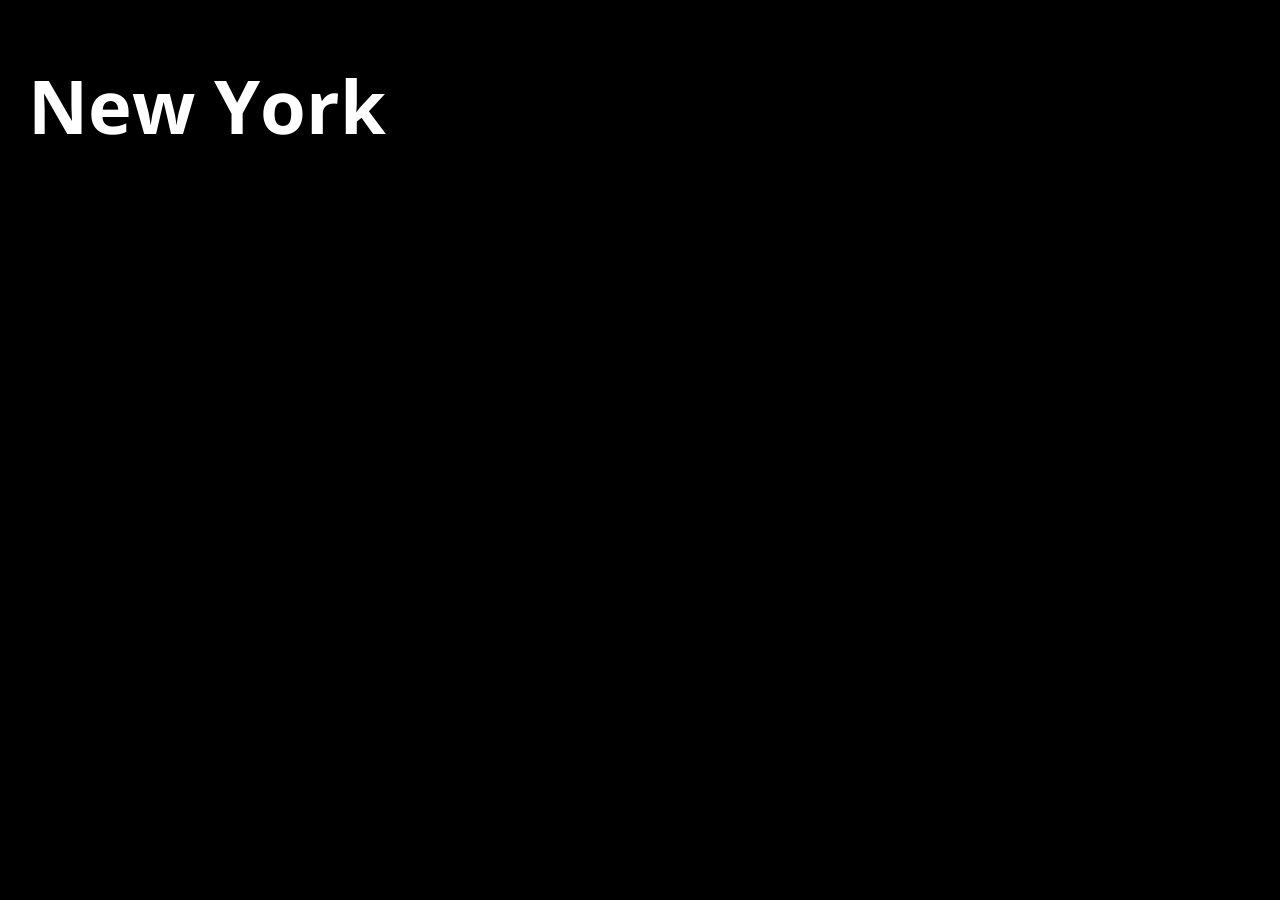
==== DevArt/devArt.html @ bdbbf9b9 "update" ====
<html>
<head>
  <link rel="stylesheet" href="http://libs.cartocdn.com/cartodb.js/v3/themes/css/cartodb.css" />
  <!-- <link rel="stylesheet" href="../css/cartodb.css" /> -->
  <script src="http://libs.cartocdn.com/cartodb.js/v3/cartodb.js"></script>
<!--   
  <script src="http://code.jquery.com/jquery-1.11.0.min.js"></script>
 -->
  <link href='http://fonts.googleapis.com/css?family=Open+Sans:300' rel='stylesheet' type='text/css'>
  <!--[if lte IE 8]>
    <link rel="stylesheet" href="http://libs.cartocdn.com/cartodb.js/v2/themes/css/cartodb.ie.css" />
  <![endif]-->
  <style>
    html, body {width:100%; height:100%; padding: 0; margin: 0;}
    #cartodb-map { width: 100%; height:100%; background: black;}
    h1 {
        position: absolute; left: 28px; top: 5px; z-index: 10;
        font-family: 'Open Sans', sans-serif; font-size: 74px; color: white;opacity: 1;
      }
  </style>

  <script>
    var map;
    function init(){
      // initiate leaflet map
      map = new L.Map('cartodb-map', { 
        center: [40.745480, -73.991337],
        zoom: 13,
        zoomControl: false
        // time_slider: false
      })

      //console.log();

      L.tileLayer('https://dnv9my2eseobd.cloudfront.net/v3/cartodb.map-4xtxp73f/{z}/{x}/{y}.png', {
        attribution: 'Mapbox <a href="http://mapbox.com/about/maps" target="_blank">Terms &amp; Feedback</a>'
      }).addTo(map);

      // open path 
      var layerUrl = 'http://youjin.cartodb.com/api/v2/viz/2526e8c6-a4a8-11e3-a5c2-0e230854a1cb/viz.json'; // dynamic
      
      // var layerUrl = 'http://youjin.cartodb.com/api/v2/viz/106eea7e-a4c5-11e3-9746-0e230854a1cb/viz.json'; // static

      // var subLayerOptions = {
      //   sql: "SELECT * FROM openpaths_meggonagul",
      //   cartocss: "#openpaths_meggonagul{marker-fill: #109DCD;}"
      // }

      // document.getElementById("div.cartodb-timeslider").display= "none";
      document.getElementsByClassName('div.cartodb-timeslider').display = 'none';

      cartodb.createLayer(map, layerUrl)
        .addTo(map)
        .on('done', function(layer) {
          // layer.getSubLayer(0).set(subLayerOptions);
        }).on('error', function() {
          //log the error
        });

        // $(".slider").css("display","none");
    }  

  </script>
</head>

<body onload="init()">
  <h1>New York</h1>
  <div id='cartodb-map'></div>
</body>
</html>
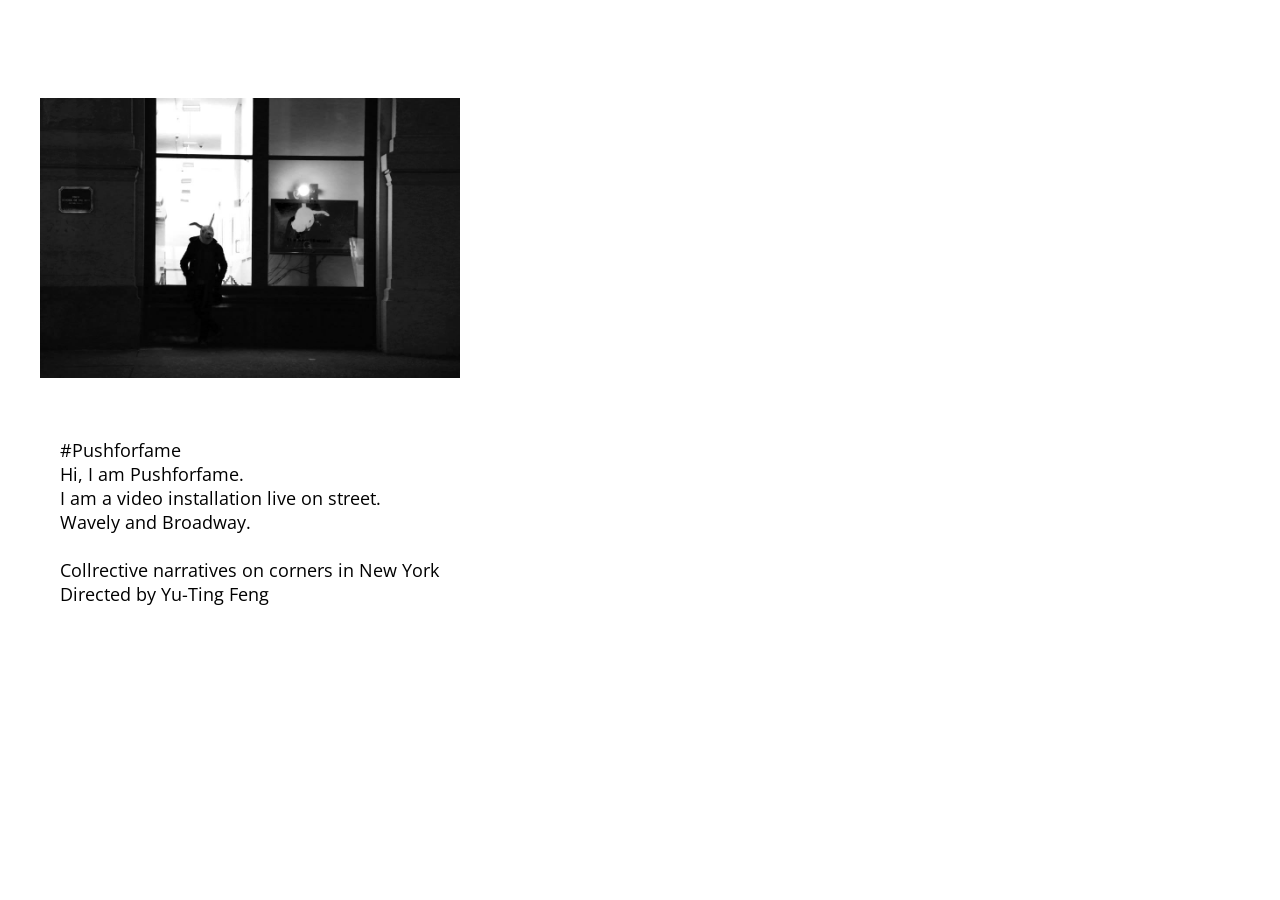
==== commit ea1fa48b: "edit" ====
--- a/DevArt/devArt.html
+++ b/DevArt/devArt.html
@@ -2,53 +2,41 @@
 <html>
 <head>
   <link rel="stylesheet" href="http://libs.cartocdn.com/cartodb.js/v3/themes/css/cartodb.css" />
-  <!-- <link rel="stylesheet" href="../css/cartodb.css" /> -->
   <script src="http://libs.cartocdn.com/cartodb.js/v3/cartodb.js"></script>
-<!--   
-  <script src="http://code.jquery.com/jquery-1.11.0.min.js"></script>
- -->
   <link href='http://fonts.googleapis.com/css?family=Open+Sans:300' rel='stylesheet' type='text/css'>
-  <!--[if lte IE 8]>
-    <link rel="stylesheet" href="http://libs.cartocdn.com/cartodb.js/v2/themes/css/cartodb.ie.css" />
-  <![endif]-->
+
   <style>
     html, body {width:100%; height:100%; padding: 0; margin: 0;}
-    #cartodb-map { width: 100%; height:100%; background: black;}
+    #cartodb-map { width: 100%; height:100%; } /*//background: black;*/
     h1 {
-        position: absolute; left: 28px; top: 5px; z-index: 10;
-        font-family: 'Open Sans', sans-serif; font-size: 74px; color: white;opacity: 1;
+        position: absolute; left: 40px; top: 70px; z-index: 10;
+        font-family: 'Open Sans', sans-serif; font-size: 42px; color: rgba(255, 255, 255, 0.3);
       }
+    p {
+        position: absolute; left: 40px; top: 400px; padding: 20px;
+        background-color: rgba(255, 255, 255, 0.35); font-family: 'Open Sans', sans-serif; font-size: 18px;
+      }
+    .cartodb-timeslider {background:rgba(0, 0, 0, 0.0) !important; display:none !important;}
+/*    .cartodb-timeslider ul li {border-right:0px !important;}
+    .cartodb-timeslider p {display:none !important;}*/
   </style>
 
   <script>
     var map;
     function init(){
-      // initiate leaflet map
       map = new L.Map('cartodb-map', { 
-        center: [40.745480, -73.991337],
+        center: [40.745480 - 0.01, -73.991337 - 0.04],
         zoom: 13,
         zoomControl: false
-        // time_slider: false
       })
-
-      //console.log();
 
       L.tileLayer('https://dnv9my2eseobd.cloudfront.net/v3/cartodb.map-4xtxp73f/{z}/{x}/{y}.png', {
         attribution: 'Mapbox <a href="http://mapbox.com/about/maps" target="_blank">Terms &amp; Feedback</a>'
       }).addTo(map);
 
       // open path 
-      var layerUrl = 'http://youjin.cartodb.com/api/v2/viz/2526e8c6-a4a8-11e3-a5c2-0e230854a1cb/viz.json'; // dynamic
-      
-      // var layerUrl = 'http://youjin.cartodb.com/api/v2/viz/106eea7e-a4c5-11e3-9746-0e230854a1cb/viz.json'; // static
-
-      // var subLayerOptions = {
-      //   sql: "SELECT * FROM openpaths_meggonagul",
-      //   cartocss: "#openpaths_meggonagul{marker-fill: #109DCD;}"
-      // }
-
-      // document.getElementById("div.cartodb-timeslider").display= "none";
-      document.getElementsByClassName('div.cartodb-timeslider').display = 'none';
+      // var layerUrl = 'http://youjin.cartodb.com/api/v2/viz/2526e8c6-a4a8-11e3-a5c2-0e230854a1cb/viz.json';  
+      var layerUrl = 'http://youjin.cartodb.com/api/v2/viz/92df79f2-abae-11e3-8556-0edbca4b5057/viz.json';    
 
       cartodb.createLayer(map, layerUrl)
         .addTo(map)
@@ -57,15 +45,23 @@
         }).on('error', function() {
           //log the error
         });
-
-        // $(".slider").css("display","none");
     }  
-
   </script>
 </head>
 
 <body onload="init()">
-  <h1>New York</h1>
+
+  <!-- <h1><img src="pushforfame.png" width="100"> PUSH FOR FAME</h1> -->
+  <h1><img src="bunny.jpg" width="420"></h1>
   <div id='cartodb-map'></div>
+  <p>
+        #Pushforfame <br>
+        Hi, I am Pushforfame.  <br>
+        I am a video installation live on street. <br>
+        Wavely and Broadway. <br><br>
+        
+        Collrective narratives on corners in New York <br>
+        Directed by Yu-Ting Feng
+  </p>
 </body>
 </html>
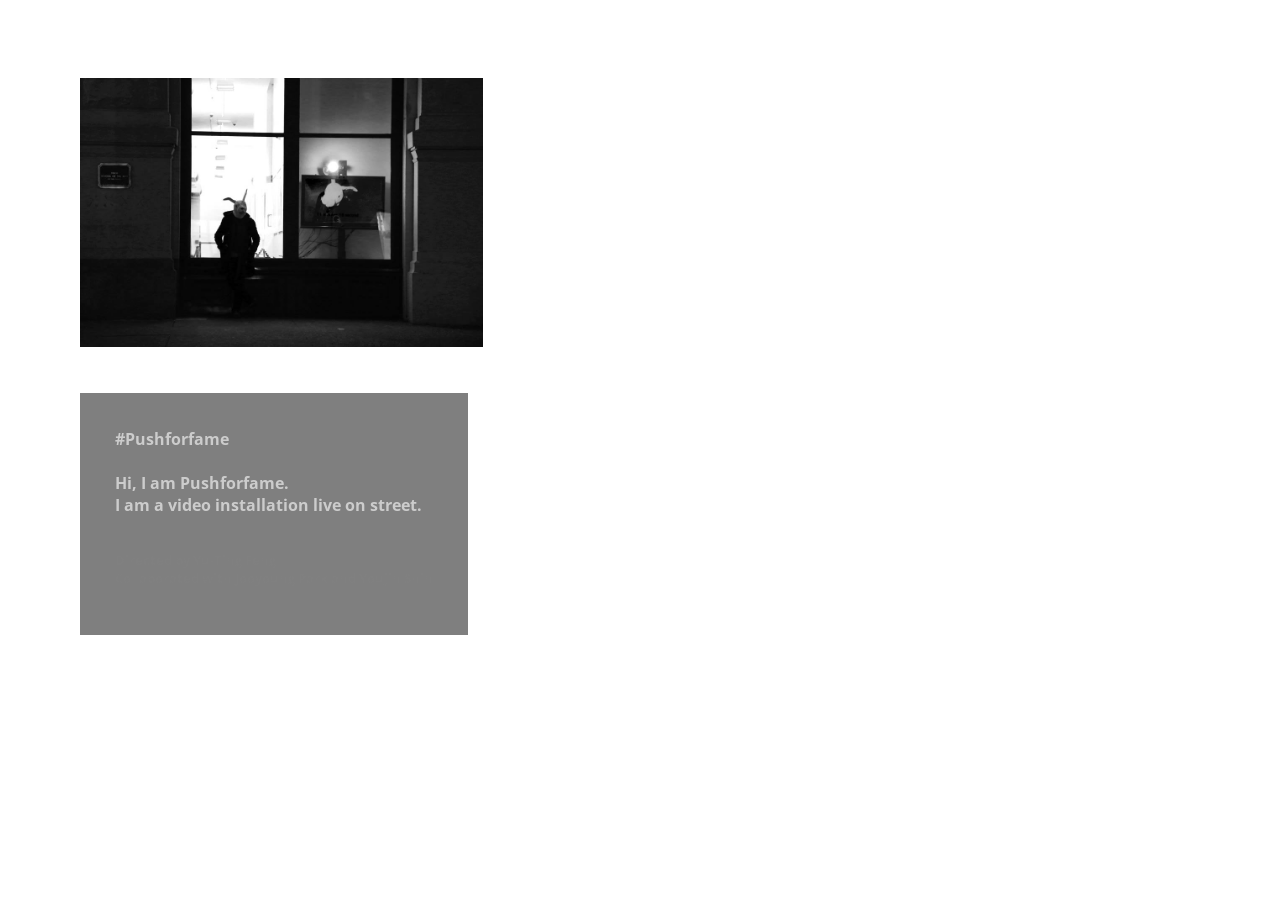
==== commit 0093abcd: "edit" ====
--- a/DevArt/devArt.html
+++ b/DevArt/devArt.html
@@ -1,22 +1,29 @@
 
 <html>
 <head>
+  <title>Pushforfame</title>
+  
   <link rel="stylesheet" href="http://libs.cartocdn.com/cartodb.js/v3/themes/css/cartodb.css" />
   <script src="http://libs.cartocdn.com/cartodb.js/v3/cartodb.js"></script>
   <link href='http://fonts.googleapis.com/css?family=Open+Sans:300' rel='stylesheet' type='text/css'>
 
   <style>
     html, body {width:100%; height:100%; padding: 0; margin: 0;}
-    #cartodb-map { width: 100%; height:100%; } /*//background: black;*/
+    #cartodb-map { width: 100%; height:100%; } 
     h1 {
-        position: absolute; left: 40px; top: 70px; z-index: 10;
+        position: absolute; left: 80px; top: 50px; z-index: 10;
         font-family: 'Open Sans', sans-serif; font-size: 42px; color: rgba(255, 255, 255, 0.3);
       }
-    p {
-        position: absolute; left: 40px; top: 400px; padding: 20px;
-        background-color: rgba(255, 255, 255, 0.35); font-family: 'Open Sans', sans-serif; font-size: 18px;
+    h2 {
+        position: absolute; left: 80px; top: 380px; padding: 35px;
+        background-color: rgba(0, 0, 0, 0.5); 
+        color: rgba(255, 255, 255, 0.6);
+        font-family: 'Open Sans', sans-serif; font-size: 16px;
       }
-    .cartodb-timeslider {background:rgba(0, 0, 0, 0.0) !important; display:none !important;}
+      .cartodb-popup p {
+        font-family: 'Open Sans' !important; font-size: 14px !important; padding: 10px !important; 
+      }
+/*    .cartodb-timeslider {background:rgba(0, 0, 0, 0.0) !important; display:none !important;}*/
 /*    .cartodb-timeslider ul li {border-right:0px !important;}
     .cartodb-timeslider p {display:none !important;}*/
   </style>
@@ -25,7 +32,7 @@
     var map;
     function init(){
       map = new L.Map('cartodb-map', { 
-        center: [40.745480 - 0.01, -73.991337 - 0.04],
+        center: [40.745480 - 0.005, -73.991337 - 0.04],
         zoom: 13,
         zoomControl: false
       })
@@ -35,8 +42,7 @@
       }).addTo(map);
 
       // open path 
-      // var layerUrl = 'http://youjin.cartodb.com/api/v2/viz/2526e8c6-a4a8-11e3-a5c2-0e230854a1cb/viz.json';  
-      var layerUrl = 'http://youjin.cartodb.com/api/v2/viz/92df79f2-abae-11e3-8556-0edbca4b5057/viz.json';    
+      var layerUrl = 'http://youjin.cartodb.com/api/v2/viz/a95c52ae-ae29-11e3-8562-0edbca4b5057/viz.json';      
 
       cartodb.createLayer(map, layerUrl)
         .addTo(map)
@@ -51,17 +57,20 @@
 
 <body onload="init()">
 
-  <!-- <h1><img src="pushforfame.png" width="100"> PUSH FOR FAME</h1> -->
-  <h1><img src="bunny.jpg" width="420"></h1>
   <div id='cartodb-map'></div>
-  <p>
-        #Pushforfame <br>
+
+  <h1><img src="bunny.jpg" width="403"></h1>
+  <h2>
+        #Pushforfame<br><br>
         Hi, I am Pushforfame.  <br>
-        I am a video installation live on street. <br>
-        Wavely and Broadway. <br><br>
+        I am a video installation live on street. <br><br>
         
-        Collrective narratives on corners in New York <br>
-        Directed by Yu-Ting Feng
-  </p>
+        <p style="font-size: 13px; color: grey;">
+        Directed by Yu-Ting Feng <br>
+        Collaborated with Jooyoung Park and Youjin Shin
+        </style>
+  </h2>
 </body>
 </html>
+
+
